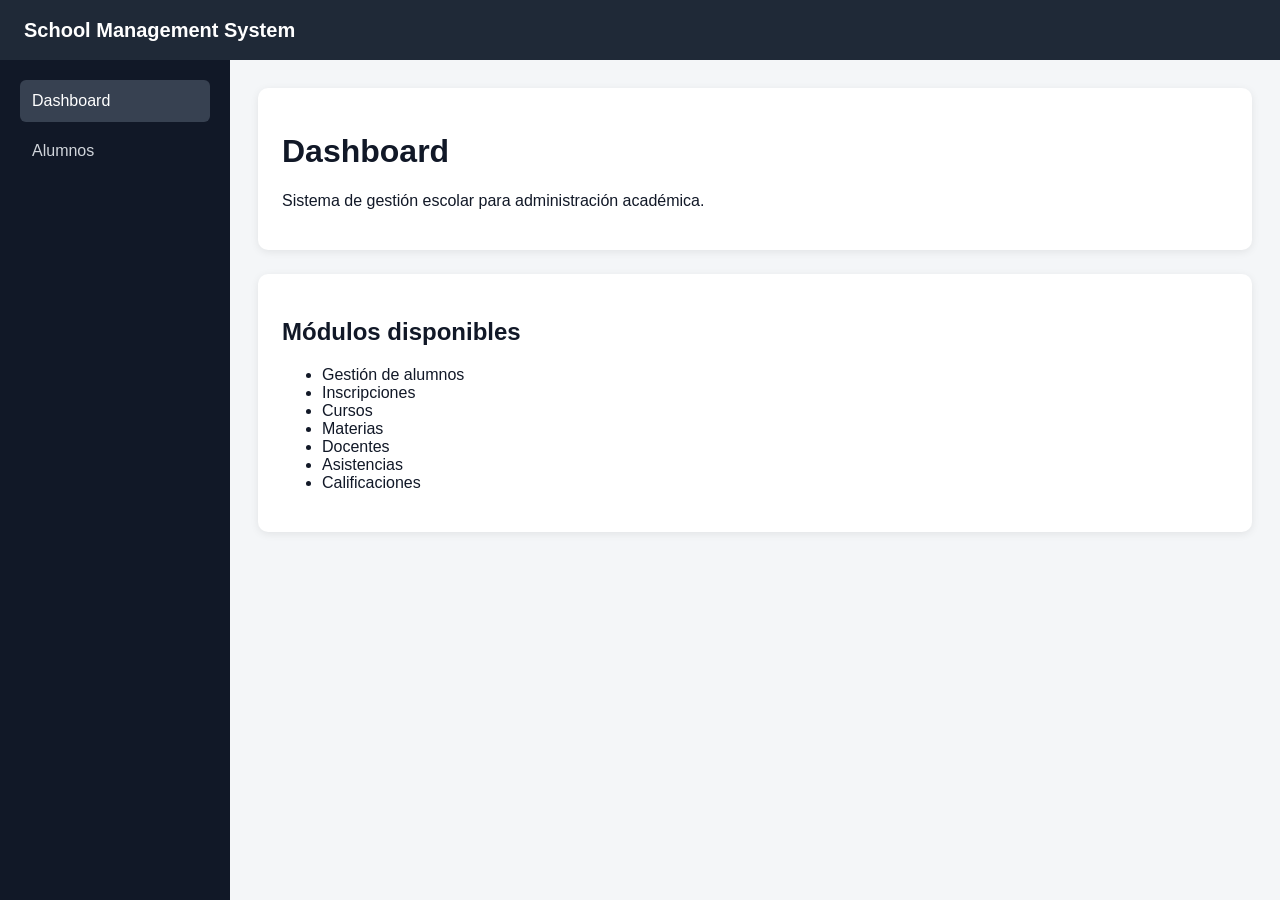
==== frontend/index.html @ 83ccdc65 "[FEAT] Add frontend student management" ====
<!DOCTYPE html>
<html lang="es">
<head>
    <meta charset="UTF-8">
    <title>School Management System</title>
    <link rel="stylesheet" href="css/styles.css">
</head>
<body>

<header class="header">
    School Management System
</header>

<div class="layout">
    <aside class="sidebar">
        <a class="active" href="index.html">Dashboard</a>
        <a href="pages/alumnos.html">Alumnos</a>
    </aside>

    <main class="content">
        <div class="card">
            <h1>Dashboard</h1>
            <p>Sistema de gestión escolar para administración académica.</p>
        </div>

        <div class="card">
            <h2>Módulos disponibles</h2>
            <ul>
                <li>Gestión de alumnos</li>
                <li>Inscripciones</li>
                <li>Cursos</li>
                <li>Materias</li>
                <li>Docentes</li>
                <li>Asistencias</li>
                <li>Calificaciones</li>
            </ul>
        </div>
    </main>
</div>

</body>
</html>
---- frontend/css/styles.css ----
* { box-sizing: border-box; }

body {
    margin: 0;
    font-family: Arial, sans-serif;
    background: #f4f6f8;
    color: #111827;
}

.header {
    height: 60px;
    background: #1f2937;
    color: white;
    display: flex;
    align-items: center;
    padding: 0 24px;
    font-size: 20px;
    font-weight: bold;
}

.layout {
    display: flex;
    min-height: calc(100vh - 60px);
}

.sidebar {
    width: 230px;
    background: #111827;
    padding: 20px;
}

.sidebar a {
    display: block;
    color: #d1d5db;
    text-decoration: none;
    padding: 12px;
    border-radius: 6px;
    margin-bottom: 8px;
}

.sidebar a:hover,
.sidebar a.active {
    background: #374151;
    color: white;
}

.content {
    flex: 1;
    padding: 28px;
}

.card {
    background: white;
    border-radius: 10px;
    padding: 24px;
    box-shadow: 0 2px 8px rgba(0,0,0,.08);
    margin-bottom: 24px;
}

.page-header {
    display: flex;
    justify-content: space-between;
    align-items: center;
    gap: 16px;
}

.toolbar {
    display: flex;
    justify-content: space-between;
    align-items: center;
    margin-bottom: 18px;
    gap: 12px;
}

.search-input {
    width: 320px;
}

.form-grid {
    display: grid;
    grid-template-columns: repeat(2, 1fr);
    gap: 16px;
}

.form-group {
    display: flex;
    flex-direction: column;
}

label {
    font-weight: bold;
    margin-bottom: 6px;
}

input, select {
    padding: 10px;
    border: 1px solid #cbd5e1;
    border-radius: 6px;
}

button {
    padding: 10px 14px;
    border: none;
    border-radius: 6px;
    cursor: pointer;
    font-weight: bold;
}

.btn-primary { background: #2563eb; color: white; }
.btn-danger { background: #dc2626; color: white; }
.btn-secondary { background: #6b7280; color: white; }

.actions {
    display: flex;
    gap: 8px;
}

table {
    width: 100%;
    border-collapse: collapse;
    background: white;
}

th, td {
    padding: 12px;
    border-bottom: 1px solid #e5e7eb;
    text-align: left;
}

th { background: #f9fafb; }

.message {
    margin-top: 12px;
    font-weight: bold;
}

.modal {
    display: none;
    position: fixed;
    inset: 0;
    background: rgba(0,0,0,.45);
    align-items: center;
    justify-content: center;
    z-index: 10;
}

.modal.show {
    display: flex;
}

.modal-content {
    background: white;
    width: 720px;
    max-width: 95%;
    border-radius: 10px;
    padding: 24px;
    box-shadow: 0 10px 30px rgba(0,0,0,.25);
}

.modal-header {
    display: flex;
    justify-content: space-between;
    align-items: center;
    margin-bottom: 20px;
}

.modal-header h2 {
    margin: 0;
}

.close-button {
    background: transparent;
    color: #111827;
    font-size: 22px;
    padding: 4px 8px;
}
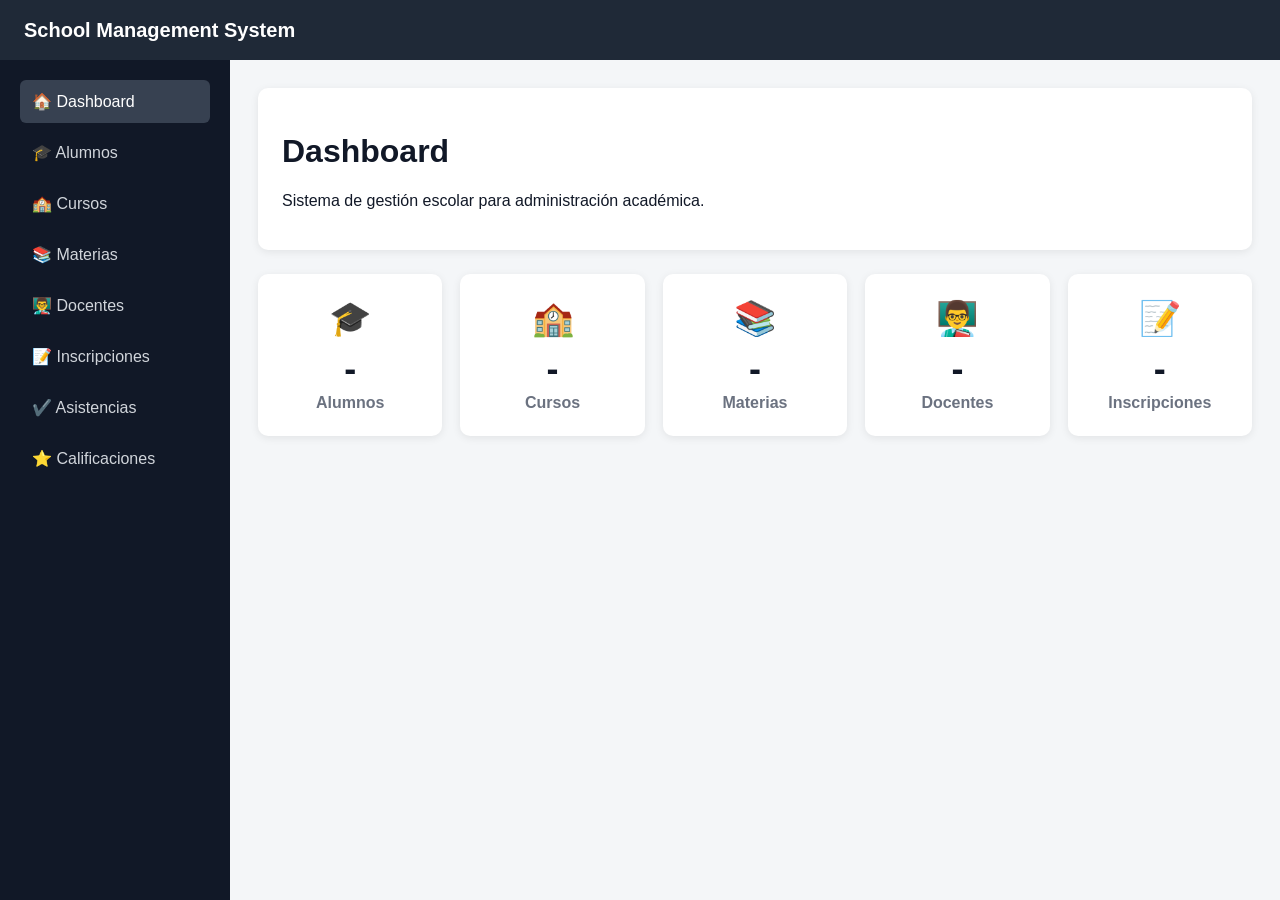
==== commit f13d5f25: "[FEAT] Improve frontend dashboard and student UI" ====
--- a/frontend/index.html
+++ b/frontend/index.html
@@ -13,8 +13,14 @@
 
 <div class="layout">
     <aside class="sidebar">
-        <a class="active" href="index.html">Dashboard</a>
-        <a href="pages/alumnos.html">Alumnos</a>
+        <a class="active" href="index.html">🏠 Dashboard</a>
+        <a href="pages/alumnos.html">🎓 Alumnos</a>
+        <a href="pages/cursos.html">🏫 Cursos</a>
+        <a href="pages/materias.html">📚 Materias</a>
+        <a href="pages/docentes.html">👨‍🏫 Docentes</a>
+        <a href="pages/inscripciones.html">📝 Inscripciones</a>
+        <a href="pages/asistencias.html">✔️ Asistencias</a>
+        <a href="pages/calificaciones.html">⭐ Calificaciones</a>
     </aside>
 
     <main class="content">
@@ -23,20 +29,42 @@
             <p>Sistema de gestión escolar para administración académica.</p>
         </div>
 
-        <div class="card">
-            <h2>Módulos disponibles</h2>
-            <ul>
-                <li>Gestión de alumnos</li>
-                <li>Inscripciones</li>
-                <li>Cursos</li>
-                <li>Materias</li>
-                <li>Docentes</li>
-                <li>Asistencias</li>
-                <li>Calificaciones</li>
-            </ul>
+        <div class="dashboard-grid">
+            <div class="dashboard-card">
+                <span>🎓</span>
+                <h2 id="alumnosCount">-</h2>
+                <p>Alumnos</p>
+            </div>
+
+            <div class="dashboard-card">
+                <span>🏫</span>
+                <h2 id="cursosCount">-</h2>
+                <p>Cursos</p>
+            </div>
+
+            <div class="dashboard-card">
+                <span>📚</span>
+                <h2 id="materiasCount">-</h2>
+                <p>Materias</p>
+            </div>
+
+            <div class="dashboard-card">
+                <span>👨‍🏫</span>
+                <h2 id="docentesCount">-</h2>
+                <p>Docentes</p>
+            </div>
+
+            <div class="dashboard-card">
+                <span>📝</span>
+                <h2 id="inscripcionesCount">-</h2>
+                <p>Inscripciones</p>
+            </div>
         </div>
     </main>
 </div>
 
+<script src="js/api.js"></script>
+<script src="js/dashboard.js"></script>
+
 </body>
 </html>
--- a/frontend/css/styles.css
+++ b/frontend/css/styles.css
@@ -173,4 +173,38 @@
     color: #111827;
     font-size: 22px;
     padding: 4px 8px;
+}
+
+.dashboard-grid {
+    display: grid;
+    grid-template-columns: repeat(5, 1fr);
+    gap: 18px;
+}
+
+.dashboard-card {
+    background: white;
+    border-radius: 10px;
+    padding: 24px;
+    box-shadow: 0 2px 8px rgba(0,0,0,.08);
+    text-align: center;
+}
+
+.dashboard-card span {
+    font-size: 34px;
+}
+
+.dashboard-card h2 {
+    font-size: 36px;
+    margin: 10px 0 4px;
+}
+
+.dashboard-card p {
+    margin: 0;
+    color: #6b7280;
+    font-weight: bold;
+}
+
+.btn-icon {
+    padding: 8px 10px;
+    font-size: 14px;
 }
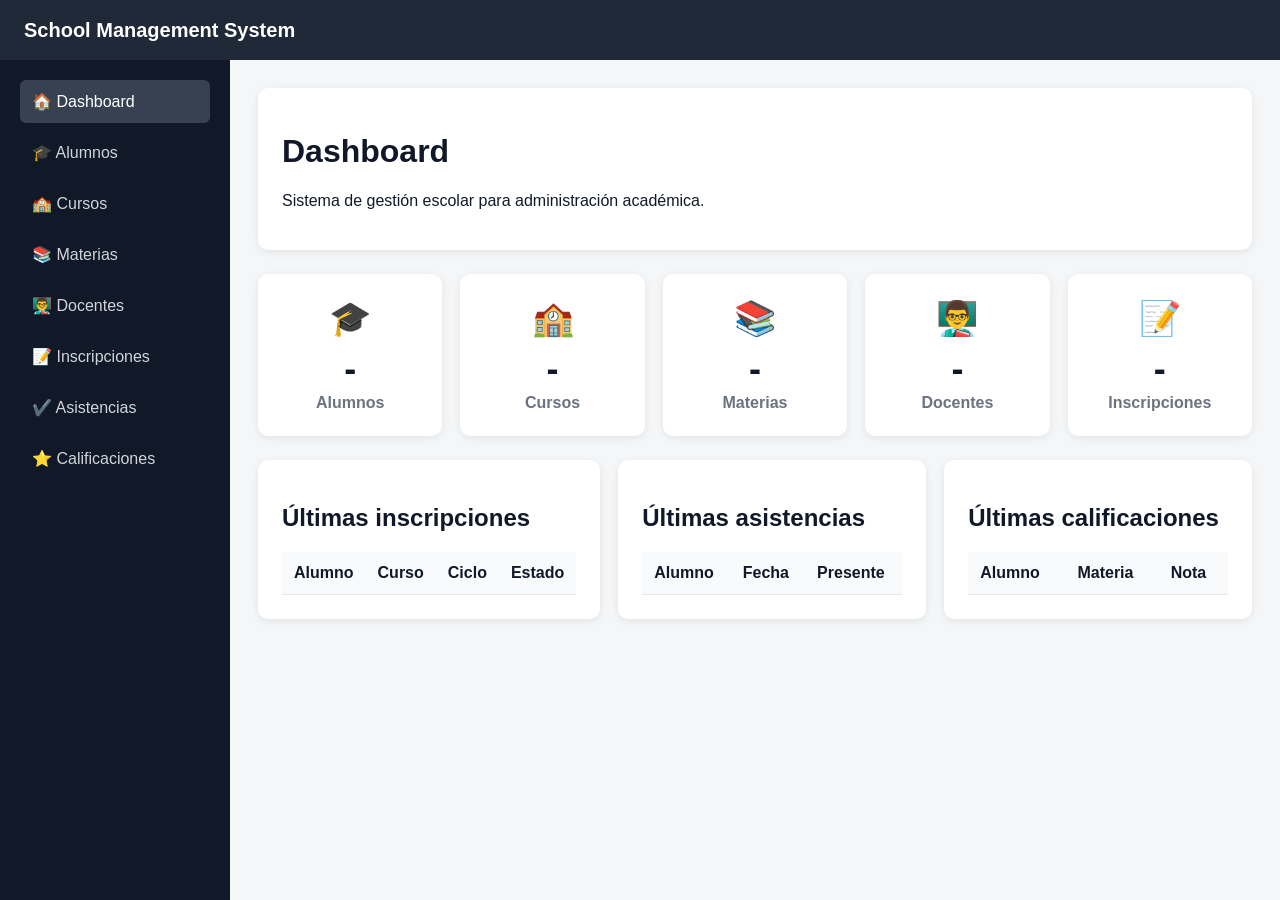
==== commit 9e236baa: "[FEAT] Improve dashboard overview" ====
--- a/frontend/index.html
+++ b/frontend/index.html
@@ -7,9 +7,7 @@
 </head>
 <body>
 
-<header class="header">
-    School Management System
-</header>
+<header class="header">School Management System</header>
 
 <div class="layout">
     <aside class="sidebar">
@@ -30,40 +28,62 @@
         </div>
 
         <div class="dashboard-grid">
-            <div class="dashboard-card">
-                <span>🎓</span>
-                <h2 id="alumnosCount">-</h2>
-                <p>Alumnos</p>
+            <div class="dashboard-card"><span>🎓</span><h2 id="alumnosCount">-</h2><p>Alumnos</p></div>
+            <div class="dashboard-card"><span>🏫</span><h2 id="cursosCount">-</h2><p>Cursos</p></div>
+            <div class="dashboard-card"><span>📚</span><h2 id="materiasCount">-</h2><p>Materias</p></div>
+            <div class="dashboard-card"><span>👨‍🏫</span><h2 id="docentesCount">-</h2><p>Docentes</p></div>
+            <div class="dashboard-card"><span>📝</span><h2 id="inscripcionesCount">-</h2><p>Inscripciones</p></div>
+        </div>
+
+        <div class="dashboard-sections">
+            <div class="card">
+                <h2>Últimas inscripciones</h2>
+                <table>
+                    <thead>
+                    <tr>
+                        <th>Alumno</th>
+                        <th>Curso</th>
+                        <th>Ciclo</th>
+                        <th>Estado</th>
+                    </tr>
+                    </thead>
+                    <tbody id="latestInscripciones"></tbody>
+                </table>
             </div>
 
-            <div class="dashboard-card">
-                <span>🏫</span>
-                <h2 id="cursosCount">-</h2>
-                <p>Cursos</p>
+            <div class="card">
+                <h2>Últimas asistencias</h2>
+                <table>
+                    <thead>
+                    <tr>
+                        <th>Alumno</th>
+                        <th>Fecha</th>
+                        <th>Presente</th>
+                    </tr>
+                    </thead>
+                    <tbody id="latestAsistencias"></tbody>
+                </table>
             </div>
 
-            <div class="dashboard-card">
-                <span>📚</span>
-                <h2 id="materiasCount">-</h2>
-                <p>Materias</p>
-            </div>
-
-            <div class="dashboard-card">
-                <span>👨‍🏫</span>
-                <h2 id="docentesCount">-</h2>
-                <p>Docentes</p>
-            </div>
-
-            <div class="dashboard-card">
-                <span>📝</span>
-                <h2 id="inscripcionesCount">-</h2>
-                <p>Inscripciones</p>
+            <div class="card">
+                <h2>Últimas calificaciones</h2>
+                <table>
+                    <thead>
+                    <tr>
+                        <th>Alumno</th>
+                        <th>Materia</th>
+                        <th>Nota</th>
+                    </tr>
+                    </thead>
+                    <tbody id="latestCalificaciones"></tbody>
+                </table>
             </div>
         </div>
     </main>
 </div>
 
 <script src="js/api.js"></script>
+<script src="js/common.js"></script>
 <script src="js/dashboard.js"></script>
 
 </body>
--- a/frontend/css/styles.css
+++ b/frontend/css/styles.css
@@ -207,4 +207,17 @@
 .btn-icon {
     padding: 8px 10px;
     font-size: 14px;
-}+}
+
+.dashboard-sections {
+    display: grid;
+    grid-template-columns: 1fr;
+    gap: 18px;
+    margin-top: 24px;
+}
+
+@media (min-width: 1200px) {
+    .dashboard-sections {
+        grid-template-columns: repeat(3, 1fr);
+    }
+}
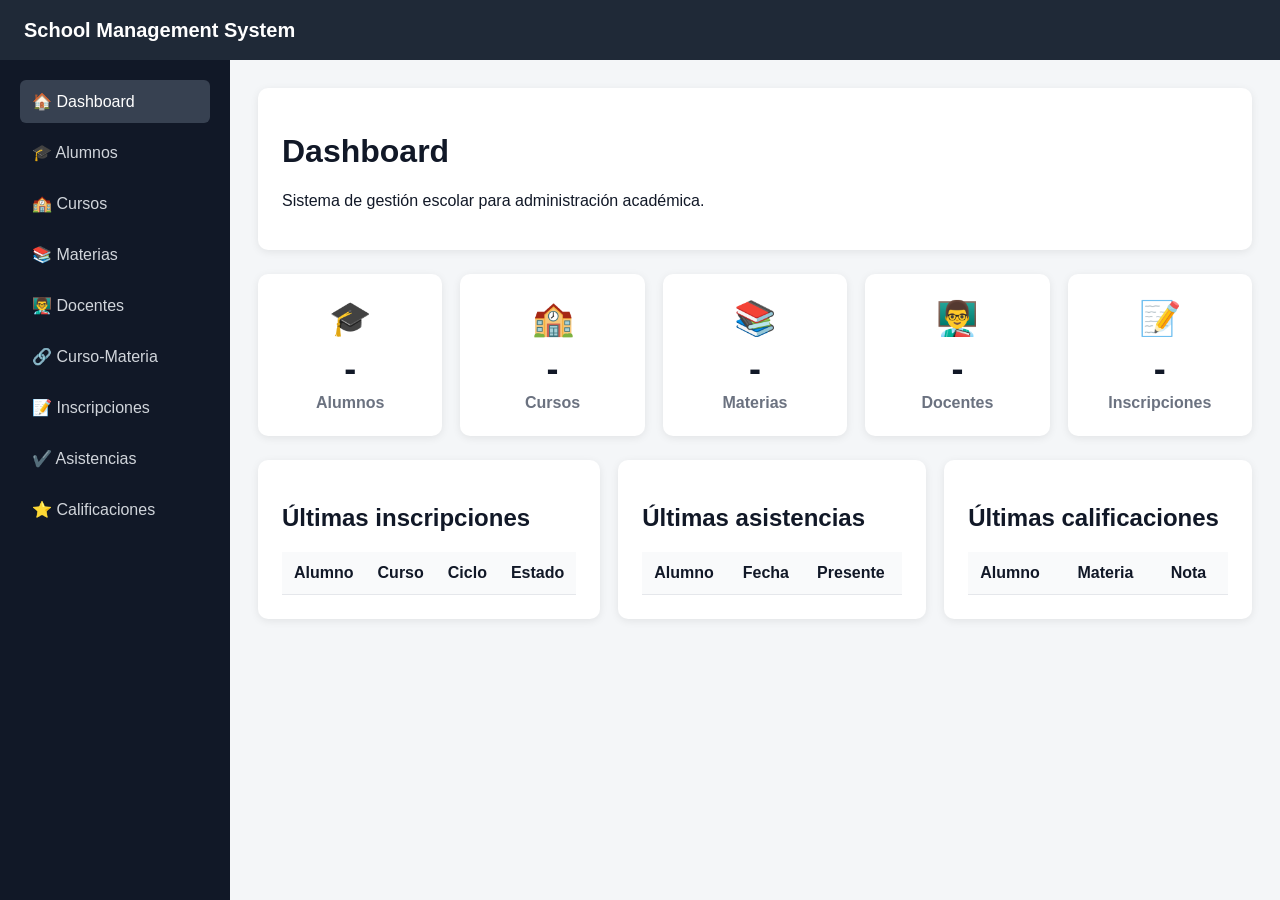
==== commit 64861ff2: "[FEAT] Add course subject assignment frontend" ====
--- a/frontend/index.html
+++ b/frontend/index.html
@@ -16,6 +16,7 @@
         <a href="pages/cursos.html">🏫 Cursos</a>
         <a href="pages/materias.html">📚 Materias</a>
         <a href="pages/docentes.html">👨‍🏫 Docentes</a>
+        <a href="pages/cursos-materias.html">🔗 Curso-Materia</a>
         <a href="pages/inscripciones.html">📝 Inscripciones</a>
         <a href="pages/asistencias.html">✔️ Asistencias</a>
         <a href="pages/calificaciones.html">⭐ Calificaciones</a>
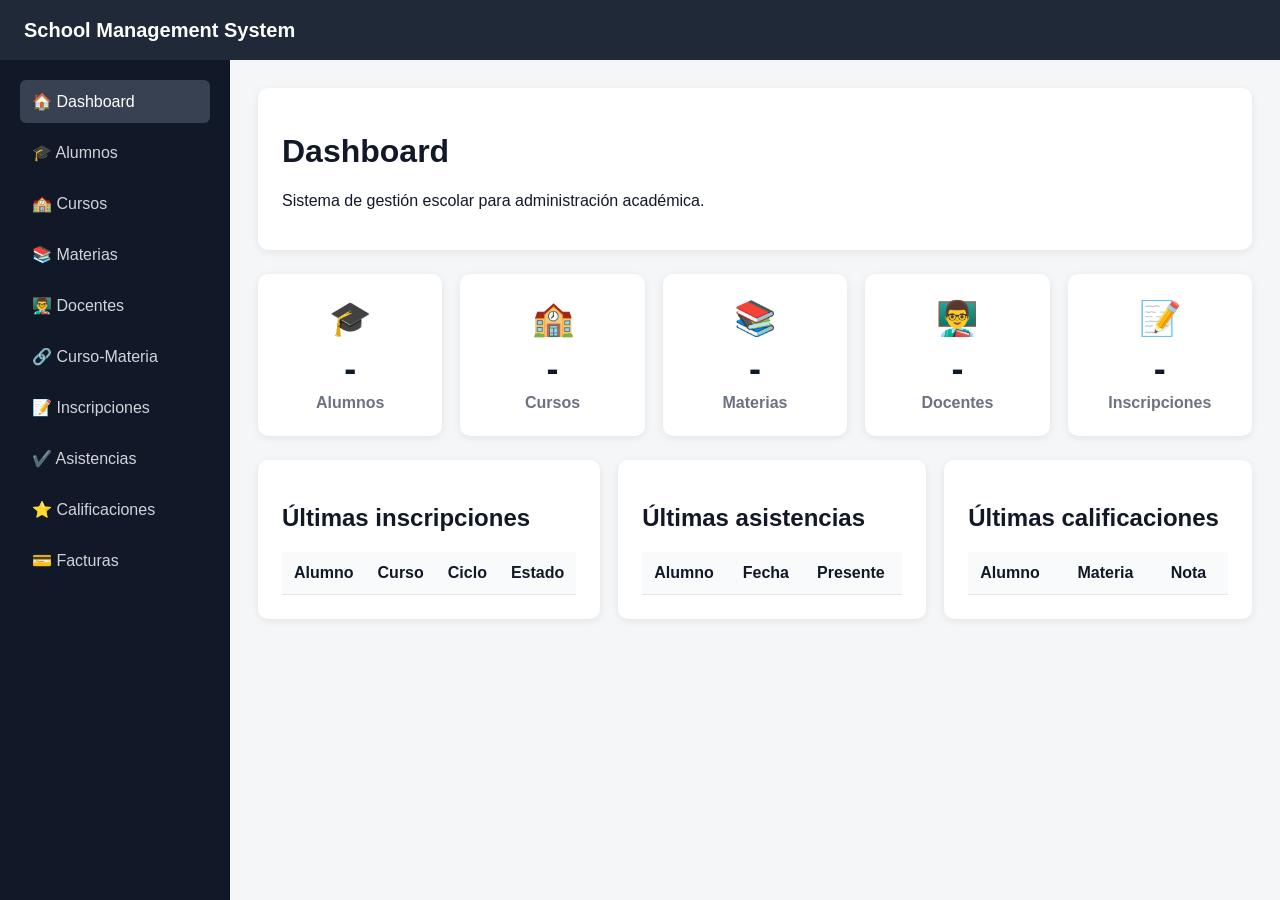
==== commit d24afcc1: "[FEAT] Add invoice management UI" ====
--- a/frontend/index.html
+++ b/frontend/index.html
@@ -20,6 +20,7 @@
         <a href="pages/inscripciones.html">📝 Inscripciones</a>
         <a href="pages/asistencias.html">✔️ Asistencias</a>
         <a href="pages/calificaciones.html">⭐ Calificaciones</a>
+        <a href="pages/facturas.html">💳 Facturas</a>
     </aside>
 
     <main class="content">
--- a/frontend/css/styles.css
+++ b/frontend/css/styles.css
@@ -221,3 +221,95 @@
         grid-template-columns: repeat(3, 1fr);
     }
 }
+
+@media (max-width: 900px) {
+    .layout {
+        flex-direction: column;
+    }
+
+    .sidebar {
+        width: 100%;
+        display: flex;
+        overflow-x: auto;
+        gap: 8px;
+        padding: 12px;
+    }
+
+    .sidebar a {
+        white-space: nowrap;
+        margin-bottom: 0;
+    }
+
+    .content {
+        padding: 16px;
+    }
+
+    .page-header,
+    .toolbar {
+        flex-direction: column;
+        align-items: flex-start;
+    }
+
+    .search-input {
+        width: 100%;
+    }
+
+    .form-grid {
+        grid-template-columns: 1fr;
+    }
+
+    .dashboard-grid {
+        grid-template-columns: repeat(2, 1fr);
+    }
+
+    table {
+        display: block;
+        overflow-x: auto;
+        white-space: nowrap;
+    }
+
+    .modal-content {
+        width: 95%;
+        max-height: 90vh;
+        overflow-y: auto;
+    }
+}
+
+@media (max-width: 600px) {
+    .dashboard-grid {
+        grid-template-columns: 1fr;
+    }
+
+    .header {
+        font-size: 16px;
+        padding: 0 16px;
+    }
+}
+
+.badge {
+    display: inline-block;
+    padding: 5px 9px;
+    border-radius: 999px;
+    font-size: 12px;
+    font-weight: bold;
+}
+
+.badge-success {
+    background: #dcfce7;
+    color: #166534;
+}
+
+.badge-warning {
+    background: #fef3c7;
+    color: #92400e;
+}
+
+.badge-danger {
+    background: #fee2e2;
+    color: #991b1b;
+}
+
+.badge-muted {
+    background: #e5e7eb;
+    color: #374151;
+}
